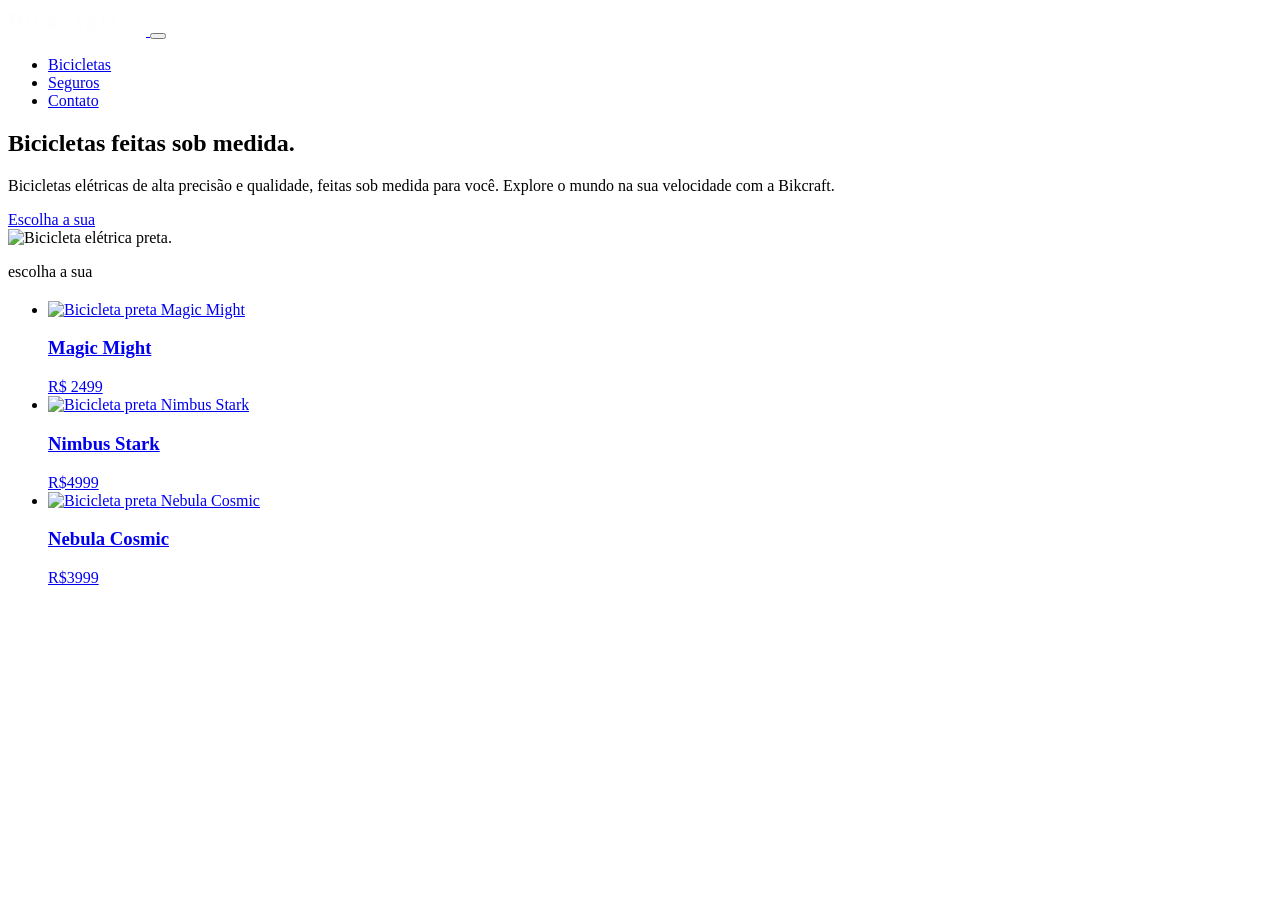
==== s07/aula 2/Landingpage_bikcraft/index.html @ e55edd36 "feat: bicicletas_produtos" ====
<!doctype html>
<html lang="pt-br">
  <head>
    <meta charset="UTF-8" />
    <meta name="viewport" content="width=device-width, initial-scale=1.0" />
    <meta
      name="description"
      content="Bicibletas elétricas de alta precisão e qualidade, feitas sob medida para o cliente. Explore o mundo
    na sua velocidade com a Bickcraft."
    />
    <title>Bickcraft - Bicicletas Elétricas de Alta Precisão e Qualidade</title>
    <link rel="stylesheet" href="style.css" />
    <link rel="preconnect" href="https://fonts.googleapis.com" />
    <link rel="preconnect" href="https://fonts.gstatic.com" crossorigin />
    <link
      href="https://fonts.googleapis.com/css2?family=Oxanium:wght@400;600;700;800&family=Inter:ital,wght@0,400;0,500;1,400&display=swap"
      rel="stylesheet"
    />
  </head>
  <body>
    <!-- HEADER -->
    <header class="header" id="header">
      <nav class="header-nav container">
        <a
          href="index.html"
          class="header__logo"
          aria-label="Bickcraft - Página inicial"
        >
          <svg
            width="138"
            height="28"
            viewBox="0 0 138 28"
            fill="none"
            xmlns="http://www.w3.org/2000/svg"
            aria-hidden="true"
          >
            <text
              x="0"
              y="22"
              font-family="Oxanium, sans-serif"
              font-weight="800"
              font-size="24px"
              fill="#FEFEFE"
              letter-spacing="0.5"
            >
              Bickcraft
            </text>
          </svg>
        </a>

        <button
          class="header__hamburger"
          id="hamburger"
          arial-label="Abrir menu"
          aria-expanded="false"
          aria-controls="menu"
        >
          <span></span>
          <span></span>
          <span></span>
        </button>

        <ul class="header__menu" id="menu" role="list">
          <li><a href="bicicletas.html" class="header__link">Bicicletas</a></li>
          <li><a href="seguros.html" class="header__link">Seguros</a></li>
          <li><a href="contato.html" class="header__link">Contato</a></li>
        </ul>
      </nav>
    </header>

    <main>
      <!-- INTRODUÇÃO / HERO -->

      <section class="intro" aria-label="Introdução">
        <div class="intro__content container">
          <div class="intro__text" data-anime="left">
            <h1 class="intro__titulo">
              Bicicletas feitas <span>sob medida.</span>
            </h1>
            <p class="intro__desc">
              Bicicletas elétricas de alta precisão e qualidade, feitas sob
              medida para você. Explore o mundo na sua velocidade com a
              Bikcraft.
            </p>
            <a href="bicicletas.html" class="btn">Escolha a sua</a>
          </div>
          <div class="intro__img" data-anime="right">
            <img
              src="https://www.origamid.com/projetos/bikcraft/img/fotos/introducao.jpg"
              alt="Bicicleta elétrica preta."
            />
          </div>
        </div>
      </section>

      <!-- Bicicletas / PRODUTOS -->

      <section class="bicicletas" id="bicicletas" aria-labelledby="bicicletas-titulo">
        <div class="container">
          <p class="subtitulo" data-anime="up">escolha a sua</p>
            <h2 class="titulo" id="bicicletas-titulo" data-anime="up"></h2>
            <ul class="bicicletas__Lista" role="list">
                <li class="bicicleta__item" data-anime="up">
                    <a href="bicicletas/magic.html" class="bicicleta__link">
                        <img src="https://www.origamid.com/projetos/bikcraft/img/bicicletas/magic-might.jpg" 
                        alt="Bicicleta preta Magic Might" />
                        <div class="bicicleta__info">
                            <h3 class="bicicleta__nome">Magic Might</h3>
                            <span class="bicicleta__preco">R$ 2499</span>
                        </div>
                    </a>
                    
                </li>

                <li class="bicicleta__item" data-anime="up">
                    <a href="bicicletas/nimbus.html" class="bicicleta__link">
                        <img src="https://www.origamid.com/projetos/bikcraft/img/bicicletas/nimbus-stark.jpg" 
                        alt="Bicicleta preta Nimbus Stark" />
                        <div class="bicicleta__info">
                            <h3 class="bicicleta__nome">Nimbus Stark</h3>
                            <span class="bicicleta__preco">R$4999</span>
                        </div>
                    </a>
                    
                </li>
                <li class="bicicleta__item" data-anime="up">
                    <a href="bicicletas/nebula.html" class="bicicleta__link">
                        <img src="https://www.origamid.com/projetos/bikcraft/img/bicicletas/nebula-cosmic.jpg" 
                        alt="Bicicleta preta Nebula Cosmic" />
                        <div class="bicicleta__info">
                            <h3 class="bicicleta__nome">Nebula Cosmic</h3>
                            <span class="bicicleta__preco">R$3999</span>
                        </div>
                    </a>
                    
                </li>
            </ul>
        </div>
      </section>

      
    </main>
  </body>
</html>
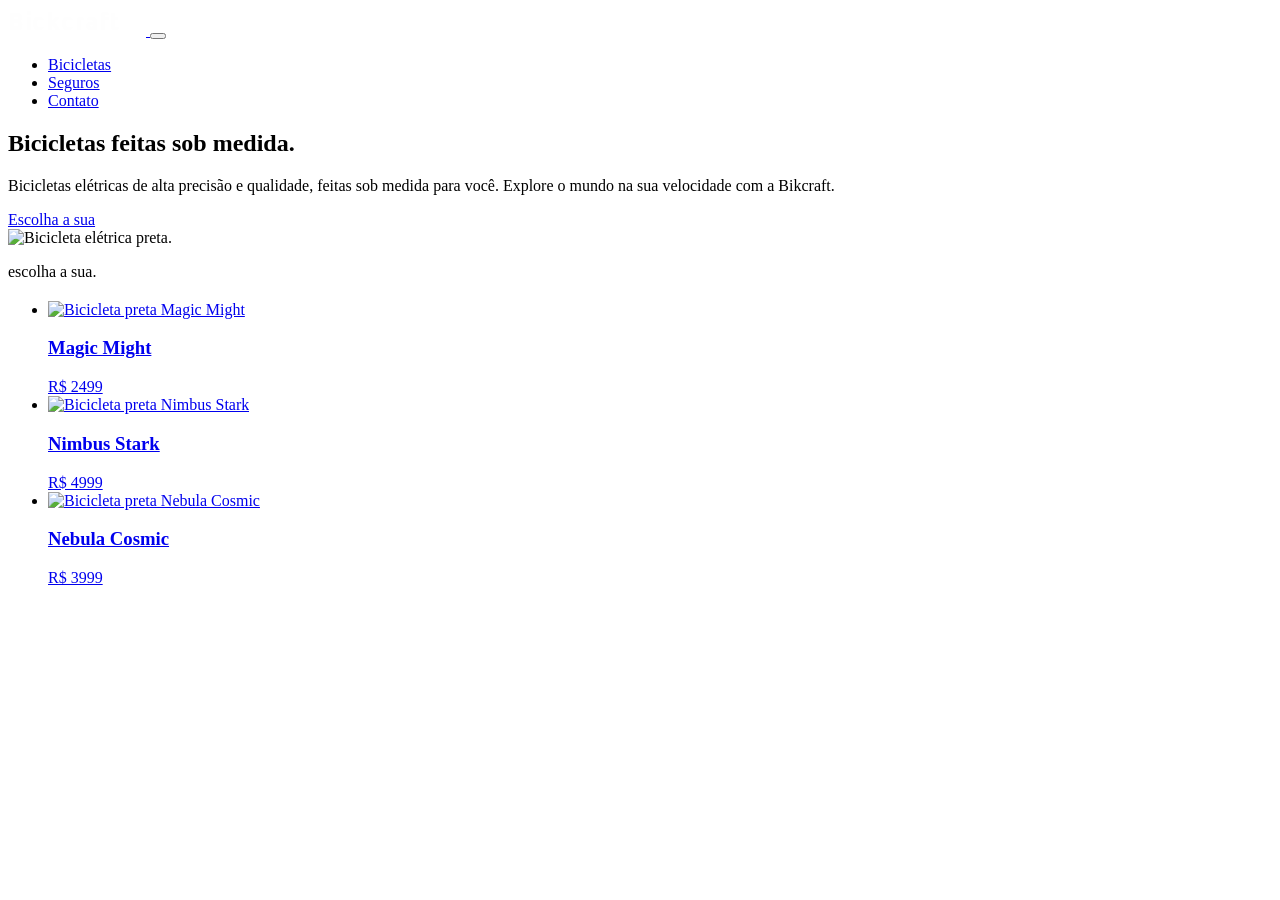
==== commit 599fbfc3: "feat: Atualização de Produto" ====
--- a/s07/aula 2/Landingpage_bikcraft/index.html
+++ b/s07/aula 2/Landingpage_bikcraft/index.html
@@ -95,50 +95,44 @@
 
       <!-- Bicicletas / PRODUTOS -->
 
-      <section class="bicicletas" id="bicicletas" aria-labelledby="bicicletas-titulo">
-        <div class="container">
-          <p class="subtitulo" data-anime="up">escolha a sua</p>
-            <h2 class="titulo" id="bicicletas-titulo" data-anime="up"></h2>
-            <ul class="bicicletas__Lista" role="list">
-                <li class="bicicleta__item" data-anime="up">
-                    <a href="bicicletas/magic.html" class="bicicleta__link">
-                        <img src="https://www.origamid.com/projetos/bikcraft/img/bicicletas/magic-might.jpg" 
-                        alt="Bicicleta preta Magic Might" />
-                        <div class="bicicleta__info">
-                            <h3 class="bicicleta__nome">Magic Might</h3>
-                            <span class="bicicleta__preco">R$ 2499</span>
-                        </div>
-                    </a>
-                    
-                </li>
+       <section class="bicicletas" id="bicicletas" aria-labelledby="bicicletas-titulo">
+      <div class="container">
+        <p class="subtitulo" data-anime="up">escolha a sua.</p>
+        <h2 class="titulo" id="bicicletas-titulo" data-anime="up"></h2>
+ 
+        <ul class="bicicletas__lista" role="list">
+          <li class="bicicleta__item" data-anime="up">
+            <a href="bicicletas/magic.html" class="bicicleta__link">
+              <img src="https://www.origamid.com/projetos/bikcraft/img/bicicleta/nimbus2.jpg" alt="Bicicleta preta Magic Might" />
+              <div class="bicicleta__info">
+                <h3 class="bicicleta__nome">Magic Might</h3>
+                <span class="bicicleta__preco">R$ 2499</span>
+              </div>
+            </a>
+          </li>
+          <li class="bicicleta__item" data-anime="up">
+            <a href="bicicletas/nimbus.html" class="bicicleta__link">
+              <img src="https://www.origamid.com/projetos/bikcraft/img/bicicleta/nimbus1.jpg" alt="Bicicleta preta Nimbus Stark" />
+              <div class="bicicleta__info">
+                <h3 class="bicicleta__nome">Nimbus Stark</h3>
+                <span class="bicicleta__preco">R$ 4999</span>
+              </div>
+            </a>
+          </li>
+          <li class="bicicleta__item" data-anime="up">
+            <a href="bicicletas/nebula.html" class="bicicleta__link">
+              <img src="https://www.origamid.com/projetos/bikcraft/img/bicicleta/nimbus3.jpg" alt="Bicicleta preta Nebula Cosmic" />
+              <div class="bicicleta__info">
+                <h3 class="bicicleta__nome">Nebula Cosmic</h3>
+                <span class="bicicleta__preco">R$ 3999</span>
+              </div>
+            </a>
+          </li>
+        </ul>
+      </div>
+    </section>
 
-                <li class="bicicleta__item" data-anime="up">
-                    <a href="bicicletas/nimbus.html" class="bicicleta__link">
-                        <img src="https://www.origamid.com/projetos/bikcraft/img/bicicletas/nimbus-stark.jpg" 
-                        alt="Bicicleta preta Nimbus Stark" />
-                        <div class="bicicleta__info">
-                            <h3 class="bicicleta__nome">Nimbus Stark</h3>
-                            <span class="bicicleta__preco">R$4999</span>
-                        </div>
-                    </a>
-                    
-                </li>
-                <li class="bicicleta__item" data-anime="up">
-                    <a href="bicicletas/nebula.html" class="bicicleta__link">
-                        <img src="https://www.origamid.com/projetos/bikcraft/img/bicicletas/nebula-cosmic.jpg" 
-                        alt="Bicicleta preta Nebula Cosmic" />
-                        <div class="bicicleta__info">
-                            <h3 class="bicicleta__nome">Nebula Cosmic</h3>
-                            <span class="bicicleta__preco">R$3999</span>
-                        </div>
-                    </a>
-                    
-                </li>
-            </ul>
-        </div>
-      </section>
 
-      
     </main>
   </body>
 </html>
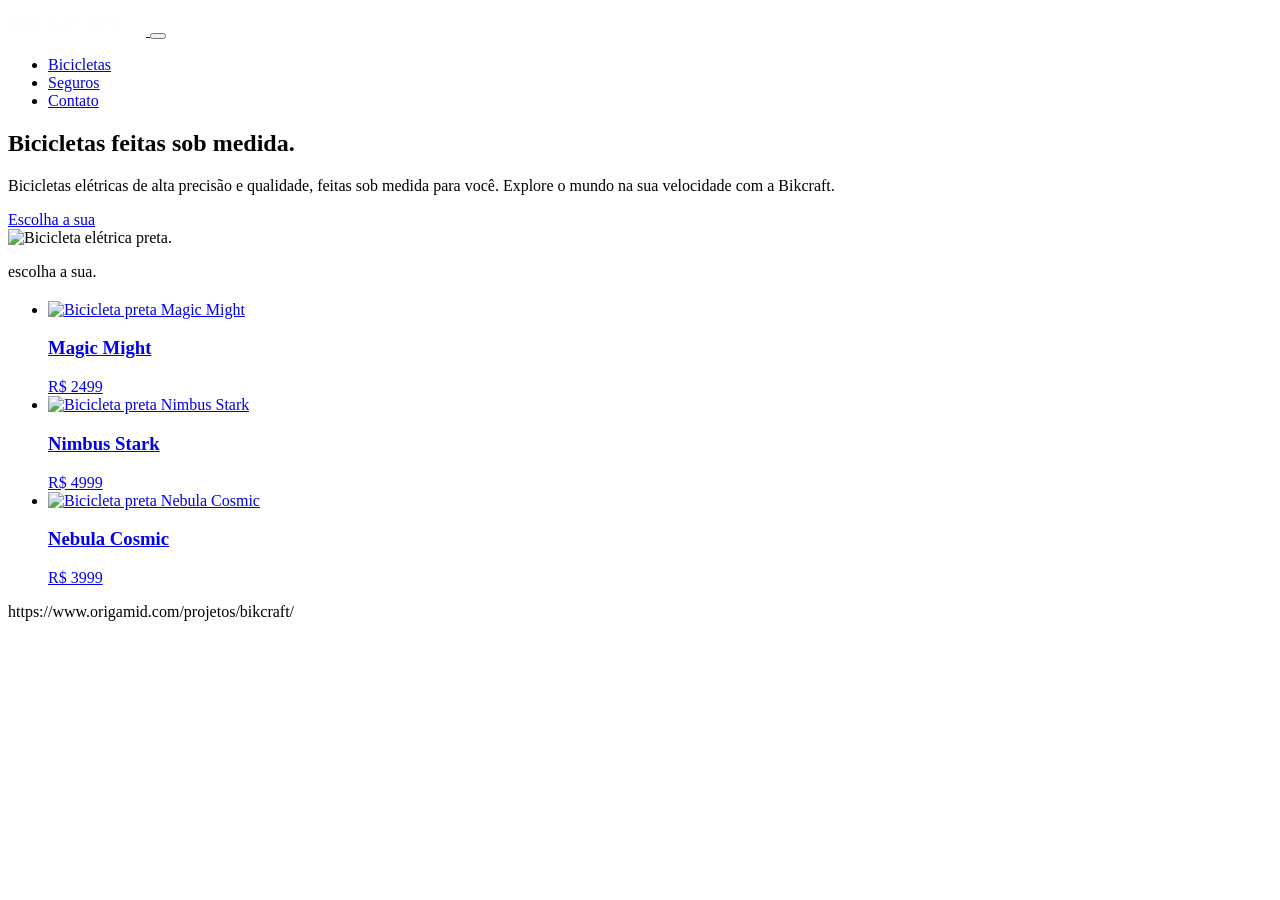
==== commit 4ed5a7e9: "feat: Ataualização de Produto" ====
--- a/s07/aula 2/Landingpage_bikcraft/index.html
+++ b/s07/aula 2/Landingpage_bikcraft/index.html
@@ -136,3 +136,4 @@
     </main>
   </body>
 </html>
+https://www.origamid.com/projetos/bikcraft/
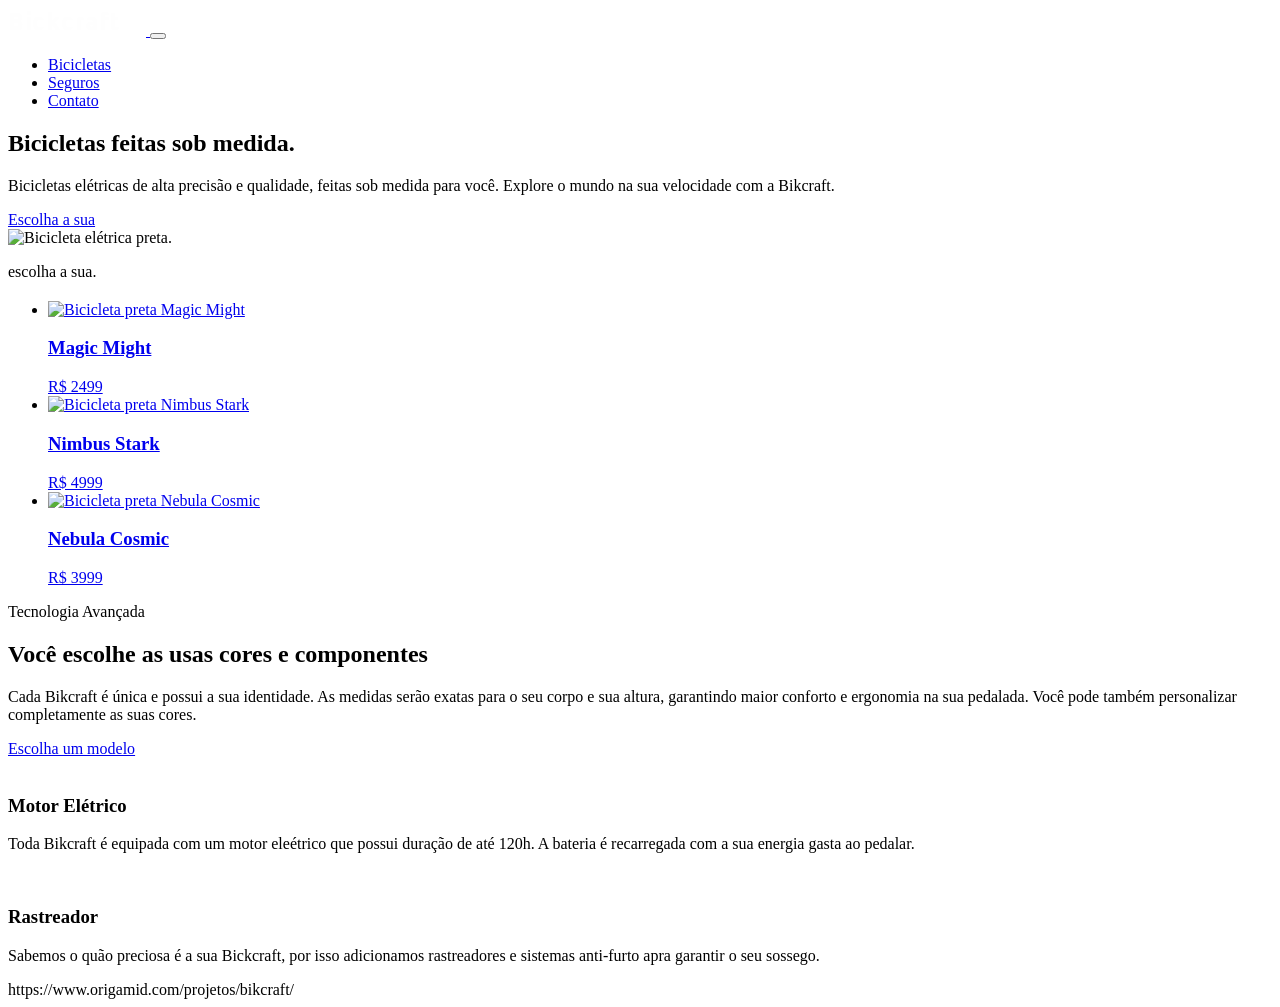
==== commit 1835178f: "feat: Construir Tecnologia" ====
--- a/s07/aula 2/Landingpage_bikcraft/index.html
+++ b/s07/aula 2/Landingpage_bikcraft/index.html
@@ -132,6 +132,44 @@
       </div>
     </section>
 
+    <!-- Tecnologia -->
+     <section class="tecnologia" id="tecnologia" aria-labelledby="tec-titulo">
+      <div class="tecnologia__content container">
+        <div class="tecnologia__texto" data-anime="left">
+            <p class="subtitulo">Tecnologia Avançada</p>
+            <h2 class="titulo" id="tec-titulo">Você escolhe as usas cores e componentes</h2>
+            <p>Cada Bikcraft é única e possui a sua identidade. As medidas serão exatas para o seu corpo e 
+            sua altura, garantindo maior conforto e ergonomia na sua pedalada. Você pode também personalizar
+            completamente as suas cores.
+            </p>
+           <a href="bicicletas.html" class="btn btn--dark">Escolha um modelo</a>
+
+            <div class="tecnologia__features">
+              <div class="feature" data-anime="up">
+                <img src="https://www.origamid.com/projetos/bikcraft/img/icones/eletrica.svg" 
+                alt="" aria-hidden="true" />
+              </div>
+
+              <h3>Motor Elétrico</h3>
+              <p>Toda Bikcraft é equipada com um motor eleétrico que possui duração de até 120h.
+              A bateria é recarregada com a sua energia gasta ao pedalar.</p>
+
+            </div>
+          </div>
+
+          <div class="feature" data-anime="up">
+            <img src="https://www.origamid.com/projetos/bikcraft/img/icones/rastreador.svg" 
+            alt="" aria-hidden="true" />
+          </div>
+            <h3>Rastreador</h3>
+            <p>Sabemos o quão preciosa é a sua Bickcraft, por isso adicionamos rastreadores e sistemas
+            anti-furto apra garantir o seu sossego.
+            </p>
+          </div>
+          </div>
+        </div>
+      </div>
+     </section>
 
     </main>
   </body>
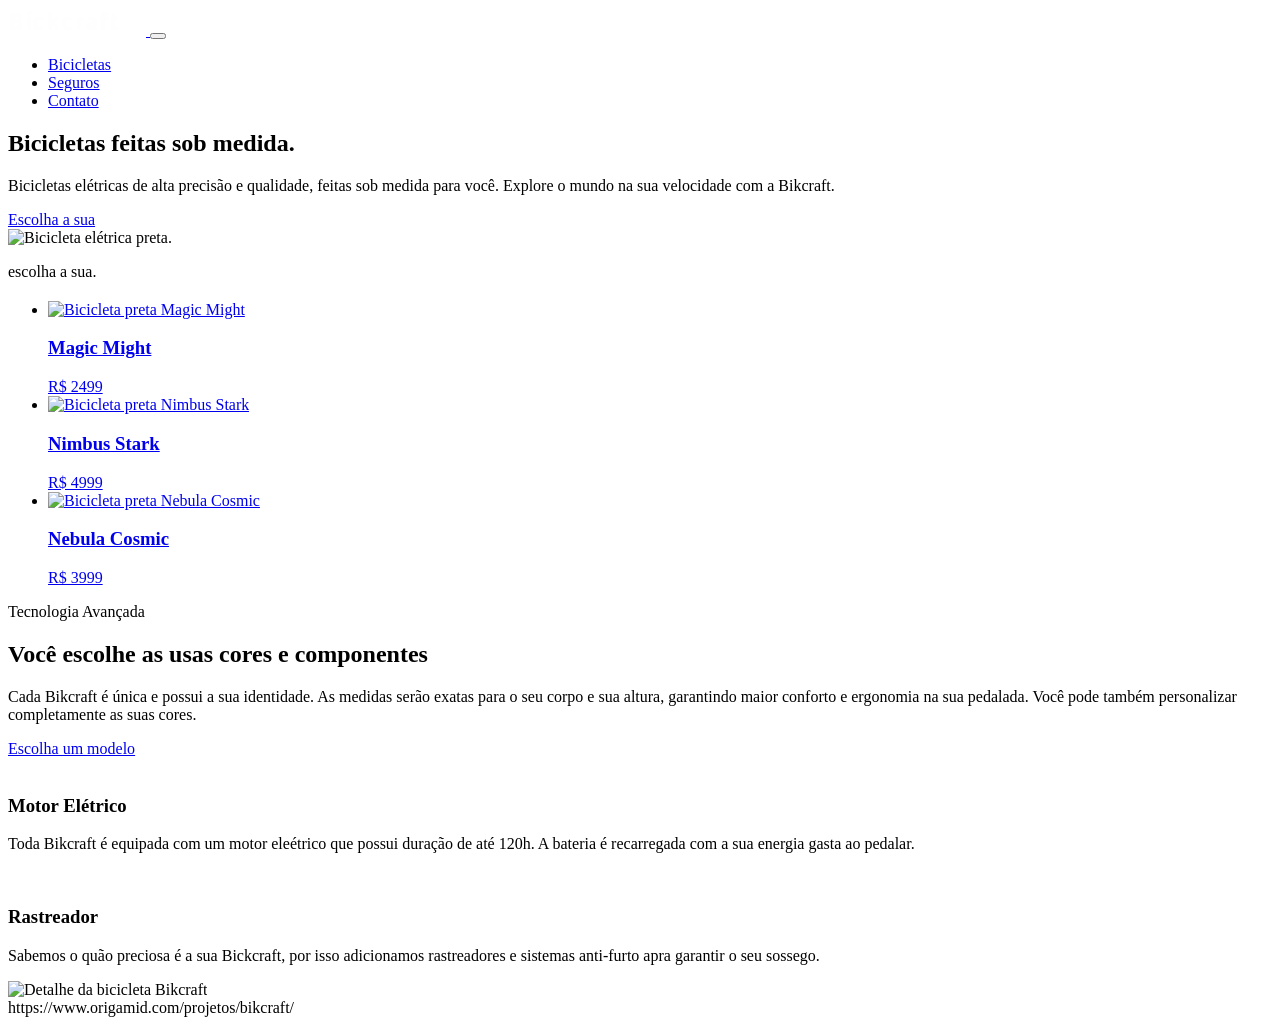
==== commit 7ec188d2: "feat: Atualização do html da tecnologia" ====
--- a/s07/aula 2/Landingpage_bikcraft/index.html
+++ b/s07/aula 2/Landingpage_bikcraft/index.html
@@ -169,8 +169,14 @@
           </div>
         </div>
       </div>
+      <div class="tecnologia__img" data-anime="right">
+        <img src="https://www.origamid.com/projetos/bikcraft/img/fotos/tecnologia.jpg" 
+        alt="Detalhe da bicicleta Bikcraft" />
+      </div>
+      </div>
      </section>
 
+     
     </main>
   </body>
 </html>
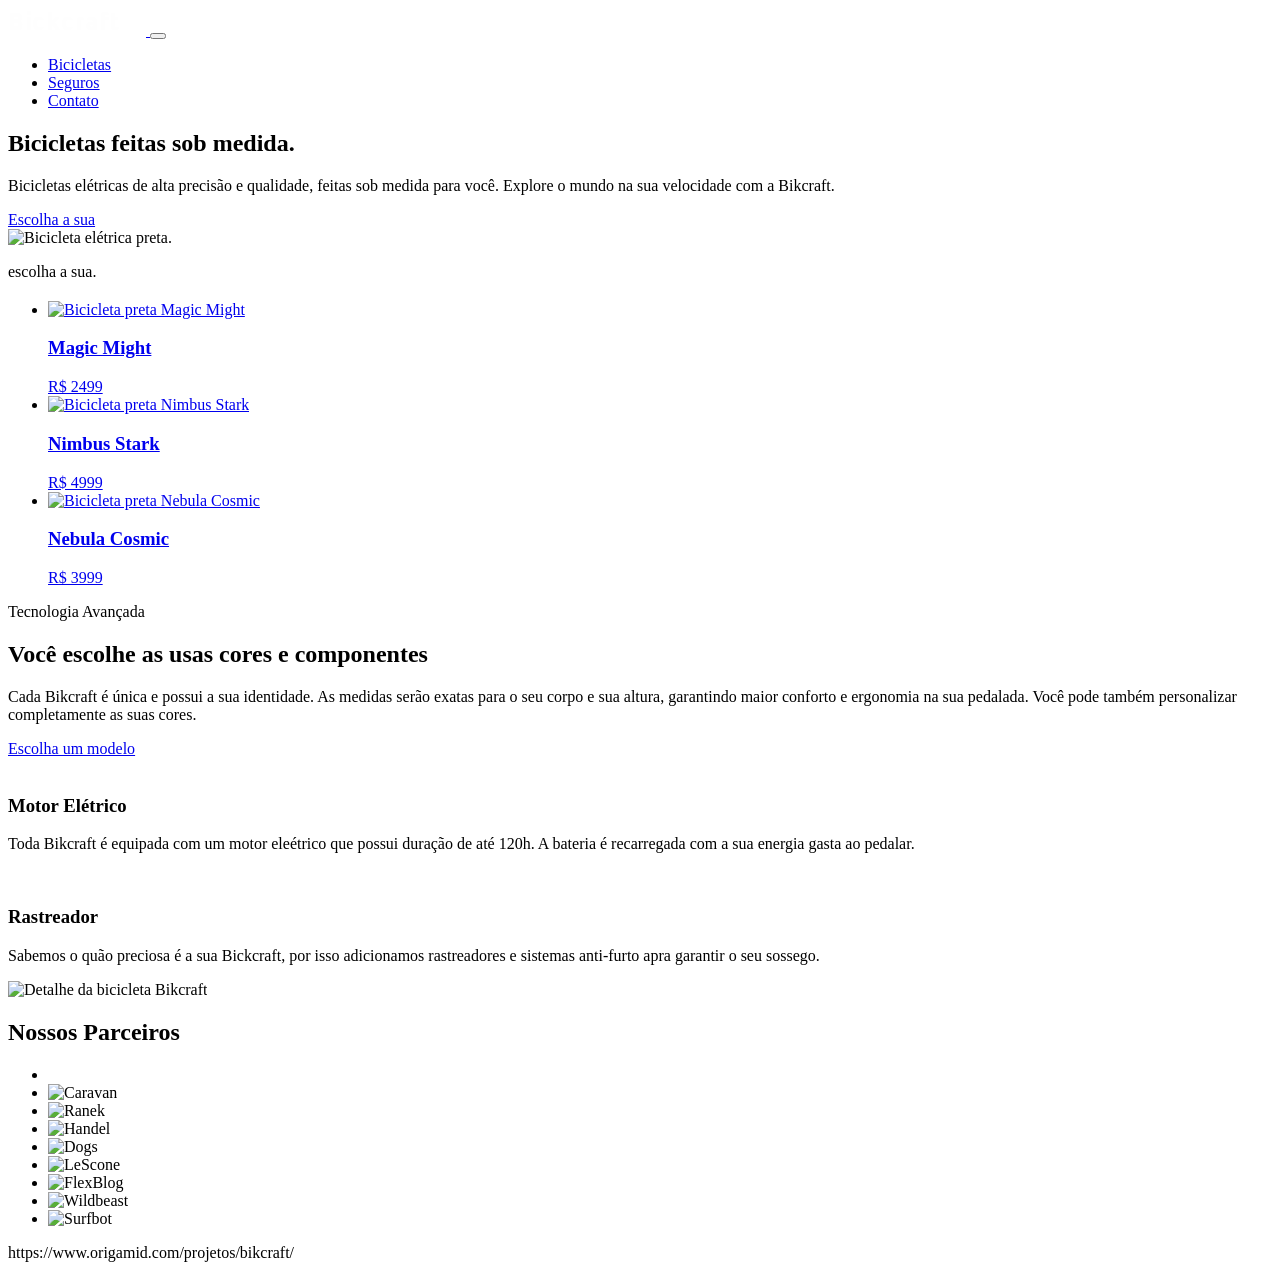
==== commit 34cf428a: "feat: parceiros" ====
--- a/s07/aula 2/Landingpage_bikcraft/index.html
+++ b/s07/aula 2/Landingpage_bikcraft/index.html
@@ -176,7 +176,25 @@
       </div>
      </section>
 
-     
+     <!-- Parceiros -->
+      <section class="parceiros" id="parceiros" aria-labelledby="parceiros-titulo">
+        <div class="container">
+          <h2 class="titulo" id="parceiros-titulo" data-anime="up">Nossos Parceiros</h2>
+          <ul class="parceiros__lista" role="list">
+            <li data-anime="up">
+              <li data-anime="up"><img src="https://www.origamid.com/projetos/bikcraft/img/parceiros/caravan.svg" alt="Caravan" /></li>
+              <li data-anime="up"><img src="https://www.origamid.com/projetos/bikcraft/img/parceiros/ranek.svg" alt="Ranek" /></li>
+              <li data-anime="up"><img src="https://www.origamid.com/projetos/bikcraft/img/parceiros/handel.svg" alt="Handel" /></li>
+              <li data-anime="up"><img src="https://www.origamid.com/projetos/bikcraft/img/parceiros/dogs.svg" alt="Dogs" /></li>
+              <li data-anime="up"><img src="https://www.origamid.com/projetos/bikcraft/img/parceiros/lescone.svg" alt="LeScone" /></li>
+              <li data-anime="up"><img src="https://www.origamid.com/projetos/bikcraft/img/parceiros/flexblog.svg" alt="FlexBlog" /></li>
+              <li data-anime="up"><img src="https://www.origamid.com/projetos/bikcraft/img/parceiros/wildbeast.svg" alt="Wildbeast" /></li>
+              <li data-anime="up"><img src="https://www.origamid.com/projetos/bikcraft/img/parceiros/surfbot.svg" alt="Surfbot" /></li>
+          </ul>
+        </div>
+      </section>
+
+      
     </main>
   </body>
 </html>
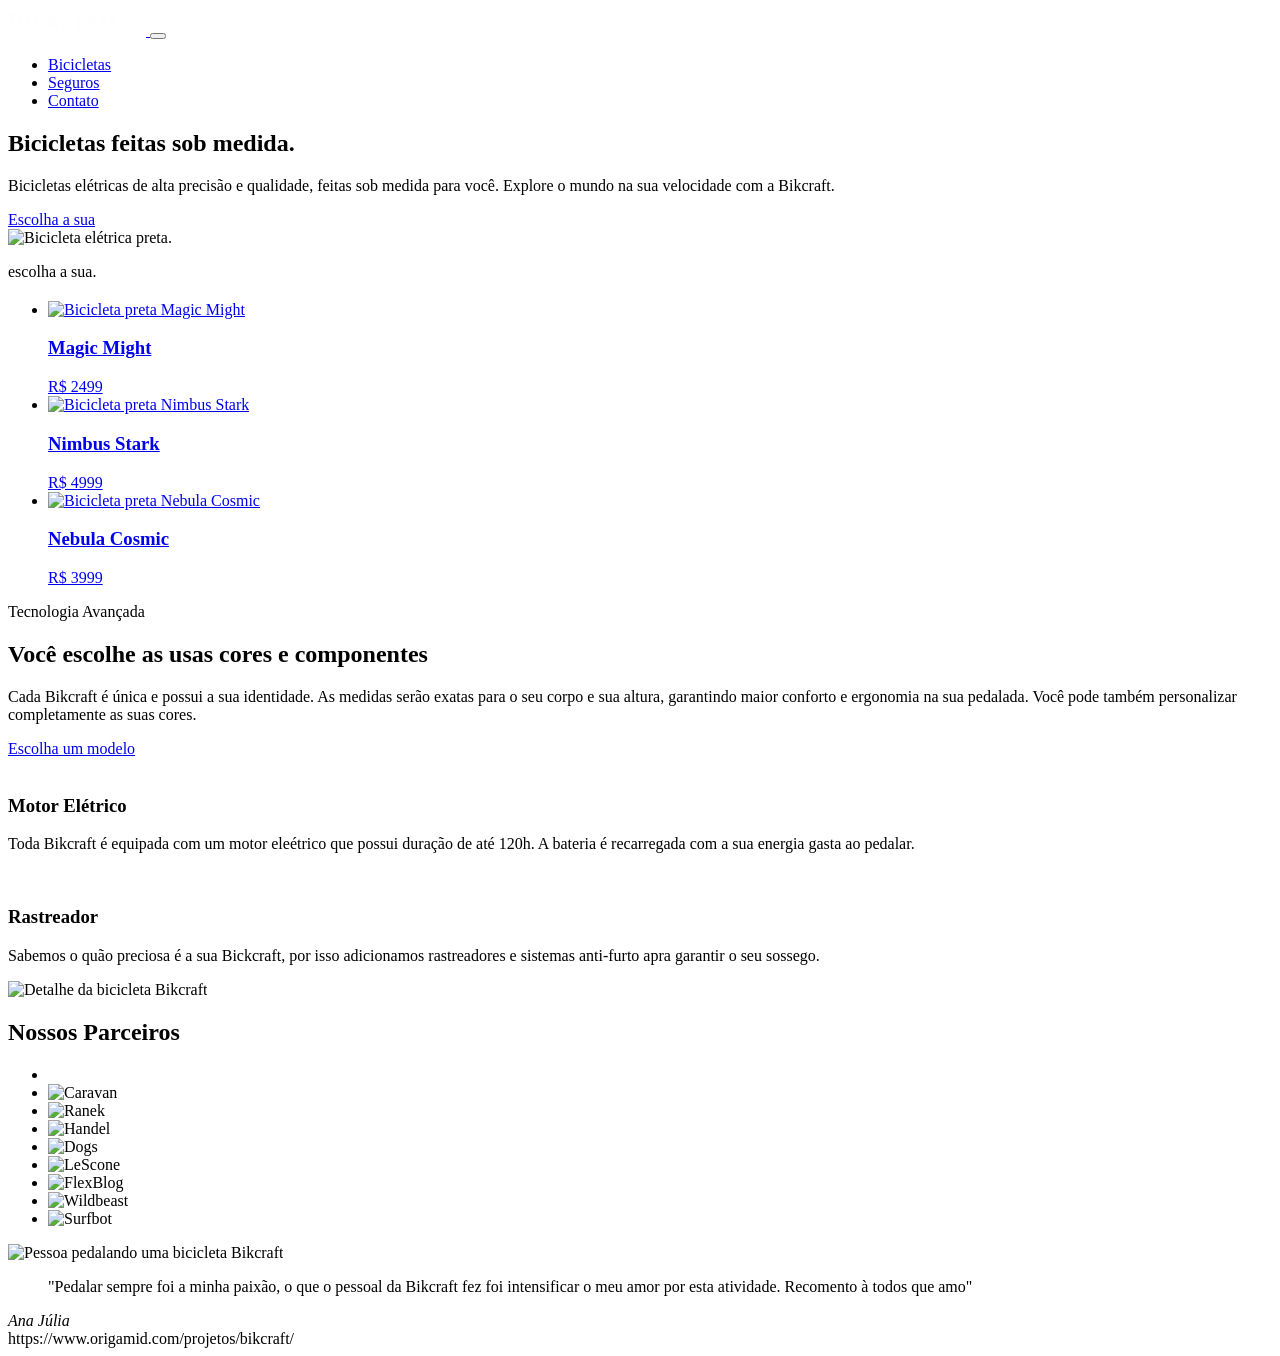
==== commit 93d989fe: "feat: Atualizando o html com o Depoimento" ====
--- a/s07/aula 2/Landingpage_bikcraft/index.html
+++ b/s07/aula 2/Landingpage_bikcraft/index.html
@@ -194,6 +194,26 @@
         </div>
       </section>
 
+      <!-- Depoimento -->
+
+      <section class="depoimento" aria-labelledby="depoimento-titulo">
+        <div class="depoimento__content container" data-anime="up">
+          <img src="https://www.origamid.com/projetos/bikcraft/img/fotos/depoimento.jpg" 
+          alt="Pessoa pedalando uma bicicleta Bikcraft" class="depoimento__foto" />
+
+          <div class="depoimento__texto">
+            <blockquote id="depoimento-texto"> 
+              <p>"Pedalar sempre foi a minha paixão, o que o pessoal da Bikcraft fez foi intensificar o meu amor por esta
+                atividade. Recomento à todos que amo"
+              </p>
+            </blockquote>
+            <cite>Ana Júlia</cite>
+          </div>
+        </div>
+      </section>
+
+      
+
       
     </main>
   </body>
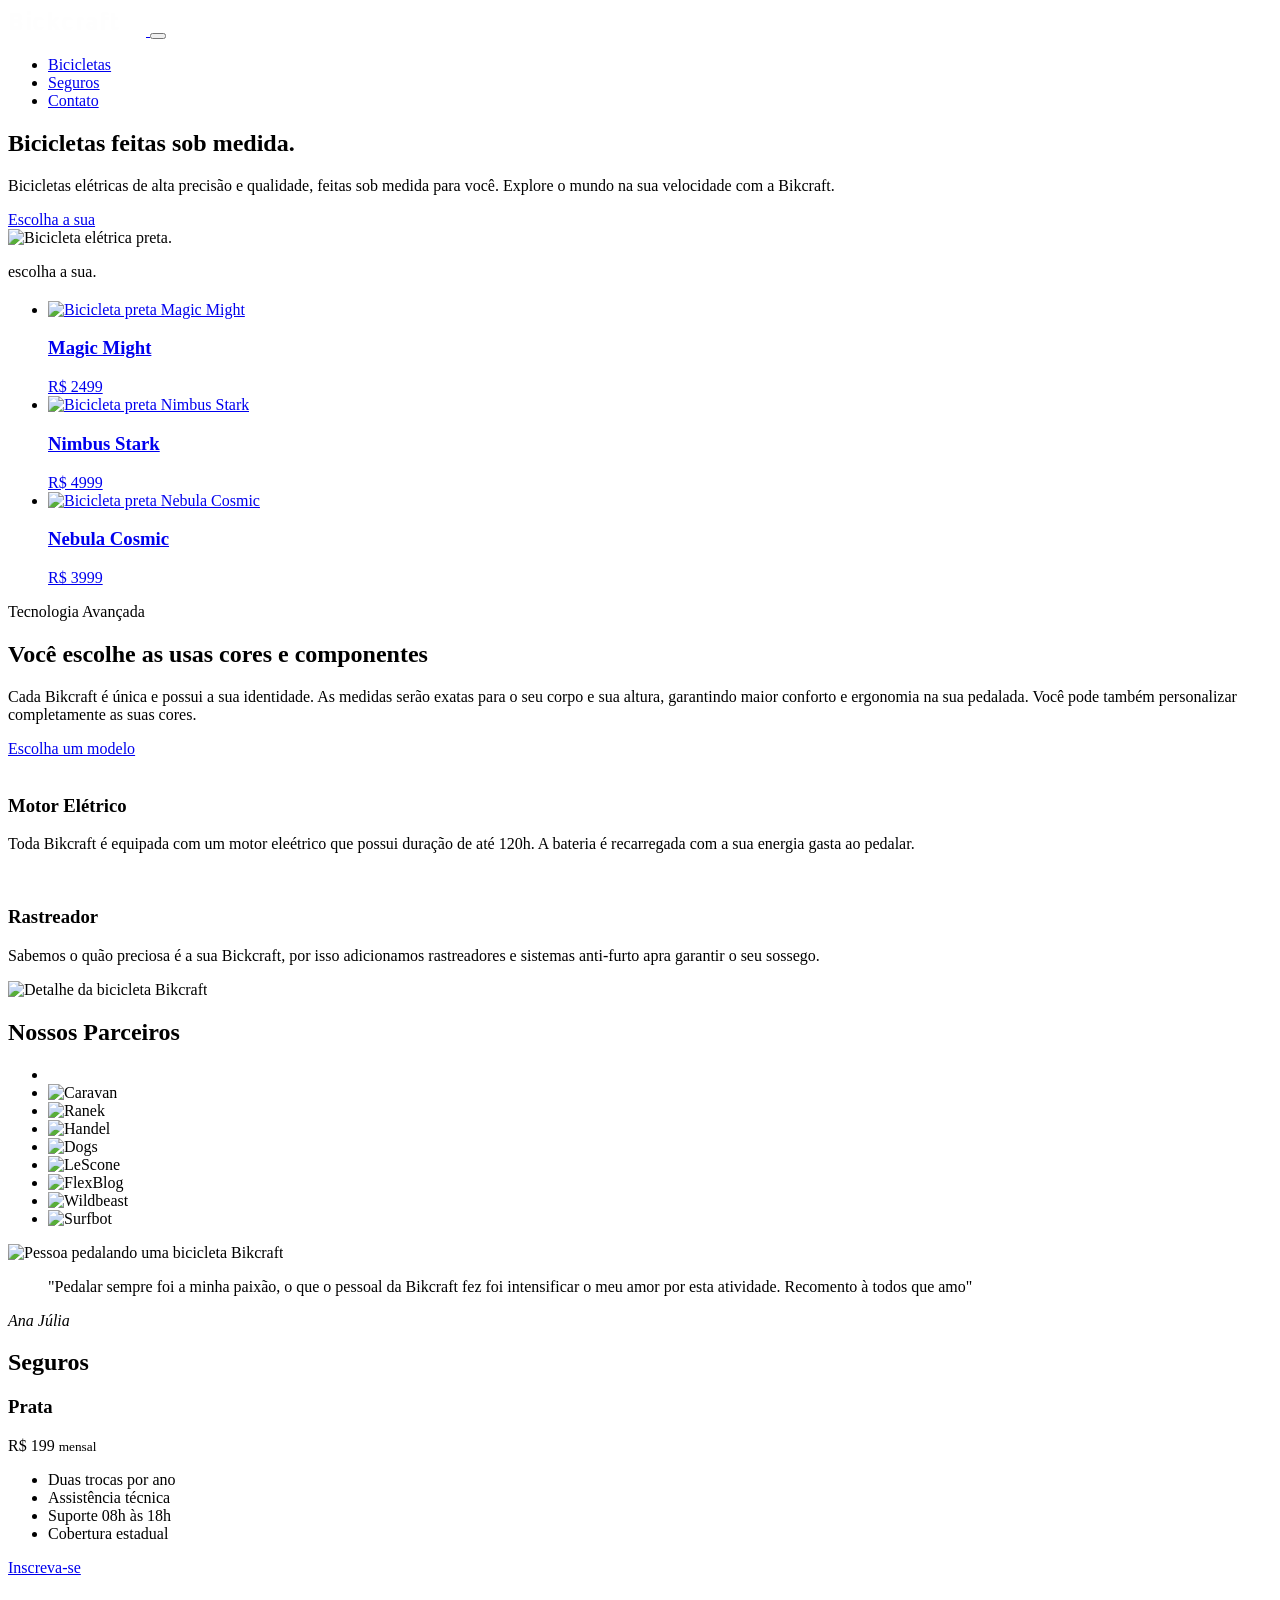
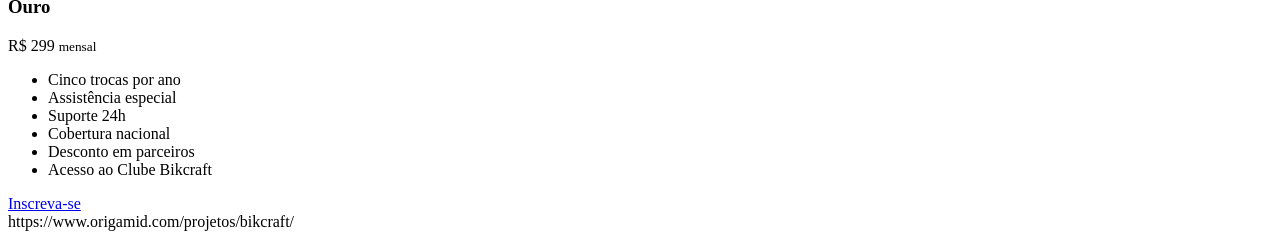
==== commit e8acce66: "feat: Atualizando seguros no html" ====
--- a/s07/aula 2/Landingpage_bikcraft/index.html
+++ b/s07/aula 2/Landingpage_bikcraft/index.html
@@ -212,9 +212,44 @@
         </div>
       </section>
 
-      
-
-      
+      <!-- SEGUROS -->
+
+      <section class="seguros" id="seguros" aria-labelledby="seguros-titulo">
+        <div class="container">
+          <h2 class="titulo" id="seguros-titulo" data-anime="up">Seguros</h2>
+          <div class="seguros__lista">
+            <article class="seguro__card" data-anime="up">
+              <div class="seguro__header">
+                <h3 class="seguro__nome">Prata</h3>
+                <span class="seguro_preco">R$ 199 <small>mensal</small></span>
+              </div>
+              <ul class="seguro_features" role="list">
+                <li>Duas trocas por ano</li>
+                <li>Assistência técnica</li>
+                <li>Suporte 08h às 18h</li>
+                <li>Cobertura estadual</li>
+              </ul>
+              <a href="orcamento.html" class="btn btn-outline">Inscreva-se</a>
+            </article>
+
+            <article class="seguro_card seguro__card--destaque" data-anime="up" >
+              <div class="seguro__header">
+                <h3 class="seguro__nome">Ouro</h3>
+                <span class="seguro_preco">R$ 299 <small>mensal</small></span>
+              </div>
+              <ul class="seguro__features" role="list">
+                <li> Cinco trocas por ano</li>
+                <li> Assistência especial</li>
+                <li> Suporte 24h</li>
+                <li> Cobertura nacional</li>
+                <li> Desconto em parceiros</li>
+                <li> Acesso ao Clube Bikcraft</li>
+              </ul>
+              <a href="orcamento.html" class="btn">Inscreva-se</a>  
+            </article>
+          </div>
+        </div>
+      </section>  
     </main>
   </body>
 </html>
